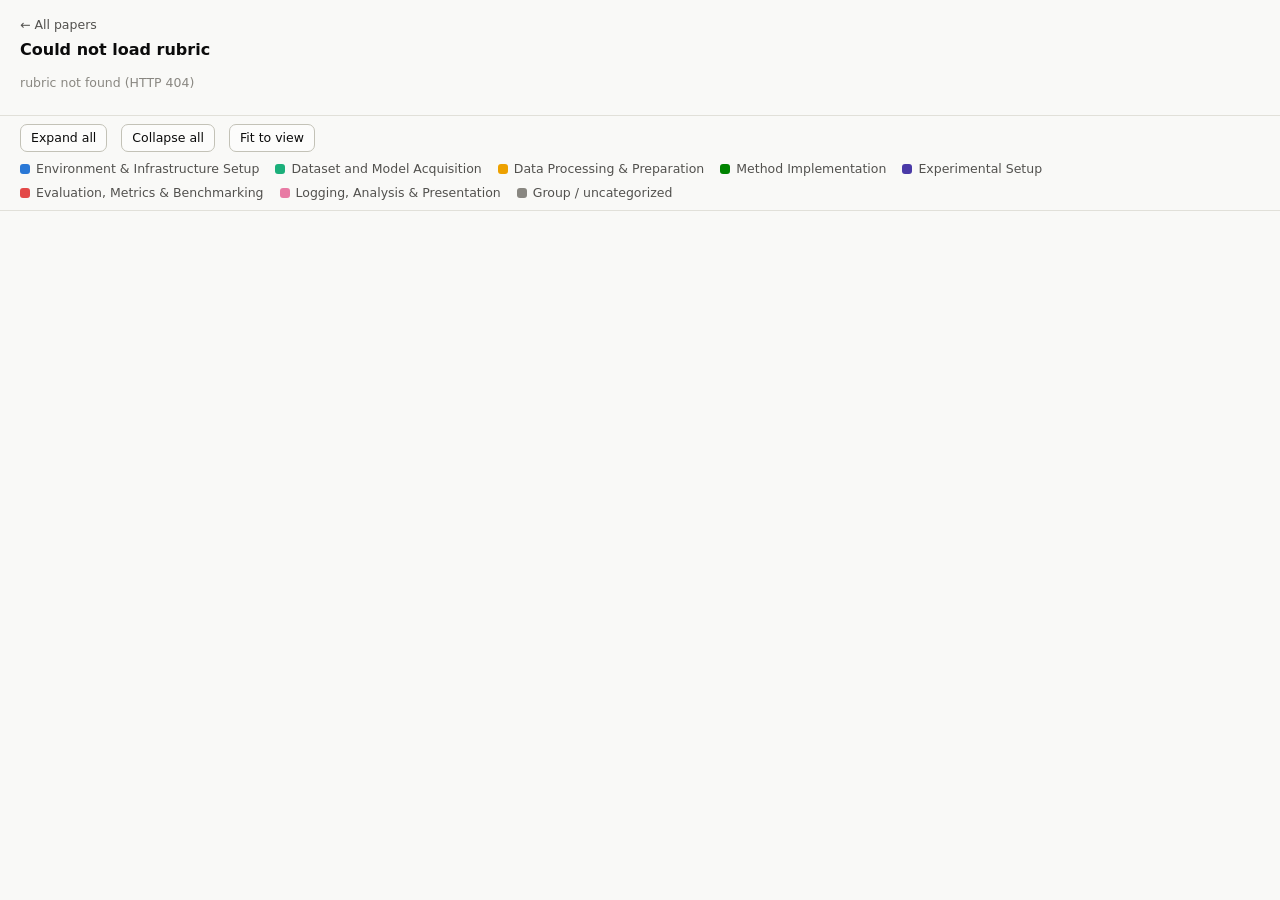
==== paper.html @ cd580bbc "Publish rubric-explorer site from research-bench docs/" ====
<!doctype html>
<html lang="en">
<head>
  <meta charset="utf-8" />
  <meta name="viewport" content="width=device-width, initial-scale=1" />
  <title>Rubric — Research Bench</title>
  <link rel="stylesheet" href="assets/style.css" />
</head>
<body class="tree-page">
  <header class="tree-header">
    <a class="back" href="index.html">← All papers</a>
    <h1 id="title">Loading…</h1>
    <p class="meta" id="meta"></p>
  </header>

  <div class="toolbar">
    <button id="expand-all" type="button">Expand all</button>
    <button id="collapse-all" type="button">Collapse all</button>
    <button id="fit" type="button">Fit to view</button>
    <div class="legend" id="legend"></div>
  </div>

  <div id="viz"></div>

  <div id="tooltip" role="tooltip"></div>

  <div id="overlay">
    <div id="detail" role="dialog" aria-modal="true" aria-labelledby="detail-title"></div>
  </div>

  <script src="vendor/d3.v7.min.js"></script>
  <script src="assets/common.js"></script>
  <script src="assets/tree.js"></script>
</body>
</html>
---- assets/style.css ----
/* Rubric explorer — shared styles.
   Color roles follow the validated reference palette; category slot order is
   the CVD-safe ordering, do not reshuffle. */

:root {
  --page: #f9f9f7;
  --surface: #fcfcfb;
  --ink: #0b0b0b;
  --ink-2: #52514e;
  --muted: #898781;
  --hairline: #e1e0d9;
  --baseline: #c3c2b7;
  --border: rgba(11, 11, 11, 0.10);
  --shadow: 0 1px 3px rgba(11, 11, 11, 0.08), 0 4px 16px rgba(11, 11, 11, 0.06);

  /* categorical slots, fixed order (validated light set) */
  --cat-1: #2a78d6; /* Environment & Infrastructure Setup */
  --cat-2: #1baf7a; /* Dataset and Model Acquisition */
  --cat-3: #eda100; /* Data Processing & Preparation */
  --cat-4: #008300; /* Method Implementation */
  --cat-5: #4a3aa7; /* Experimental Setup */
  --cat-6: #e34948; /* Evaluation, Metrics & Benchmarking */
  --cat-7: #e87ba4; /* Logging, Analysis & Presentation */
  --cat-0: #898781; /* uncategorized / group nodes */
}

@media (prefers-color-scheme: dark) {
  :root {
    --page: #0d0d0d;
    --surface: #1a1a19;
    --ink: #ffffff;
    --ink-2: #c3c2b7;
    --muted: #898781;
    --hairline: #2c2c2a;
    --baseline: #383835;
    --border: rgba(255, 255, 255, 0.10);
    --shadow: 0 1px 3px rgba(0, 0, 0, 0.4), 0 4px 16px rgba(0, 0, 0, 0.3);

    --cat-1: #3987e5;
    --cat-2: #199e70;
    --cat-3: #c98500;
    --cat-4: #008300;
    --cat-5: #9085e9;
    --cat-6: #e66767;
    --cat-7: #d55181;
    --cat-0: #898781;
  }
}

* { box-sizing: border-box; }

body {
  margin: 0;
  background: var(--page);
  color: var(--ink);
  font-family: system-ui, -apple-system, "Segoe UI", sans-serif;
  font-size: 14px;
  line-height: 1.45;
}

a { color: inherit; }

.container { max-width: 1100px; margin: 0 auto; padding: 0 24px 64px; }

header.site {
  padding: 28px 0 8px;
}
header.site h1 { font-size: 22px; margin: 0 0 4px; font-weight: 650; }
header.site p.sub { margin: 0; color: var(--ink-2); }

.legend {
  display: flex;
  flex-wrap: wrap;
  gap: 6px 16px;
  margin: 18px 0 8px;
  color: var(--ink-2);
  font-size: 12.5px;
}
.legend .item { display: inline-flex; align-items: center; gap: 6px; }
.legend .swatch {
  width: 10px; height: 10px; border-radius: 3px; flex: none;
}

.searchbar { margin: 14px 0 6px; }
.searchbar input {
  width: 100%;
  max-width: 420px;
  padding: 8px 12px;
  border: 1px solid var(--baseline);
  border-radius: 8px;
  background: var(--surface);
  color: var(--ink);
  font: inherit;
}
.searchbar input:focus { outline: 2px solid var(--cat-1); outline-offset: 1px; }

section.collection { margin-top: 28px; }
section.collection h2 {
  font-size: 15px;
  font-weight: 650;
  margin: 0 0 2px;
}
section.collection .count { color: var(--muted); font-weight: 400; }

.paper-list { display: flex; flex-direction: column; gap: 10px; margin-top: 10px; }

.paper-card {
  display: block;
  text-decoration: none;
  background: var(--surface);
  border: 1px solid var(--border);
  border-radius: 10px;
  padding: 14px 16px 12px;
}
.paper-card:hover { border-color: var(--baseline); box-shadow: var(--shadow); }
.paper-card .title { font-weight: 600; margin: 0 0 2px; }
.paper-card .meta { color: var(--muted); font-size: 12.5px; margin-bottom: 10px; }
.paper-card .meta .slug { word-break: break-all; }

.dist {
  display: flex;
  height: 8px;
  border-radius: 4px;
  overflow: hidden;
  gap: 2px; /* 2px surface gap between fills */
  background: transparent;
}
.dist span { display: block; height: 100%; border-radius: 2px; }

.empty { color: var(--muted); margin-top: 24px; }

/* ---------- tree page ---------- */

.tree-page { display: flex; flex-direction: column; height: 100vh; }

.tree-header {
  padding: 14px 20px 10px;
  border-bottom: 1px solid var(--hairline);
  background: var(--page);
}
.tree-header .back { color: var(--ink-2); text-decoration: none; font-size: 12.5px; }
.tree-header .back:hover { color: var(--ink); }
.tree-header h1 { font-size: 16px; margin: 4px 0 2px; font-weight: 650; }
.tree-header .meta { color: var(--muted); font-size: 12.5px; }

.toolbar {
  display: flex;
  align-items: center;
  flex-wrap: wrap;
  gap: 8px 14px;
  padding: 8px 20px;
  border-bottom: 1px solid var(--hairline);
  background: var(--page);
}
.toolbar button {
  font: inherit;
  font-size: 12.5px;
  color: var(--ink);
  background: var(--surface);
  border: 1px solid var(--baseline);
  border-radius: 7px;
  padding: 4px 10px;
  cursor: pointer;
}
.toolbar button:hover { border-color: var(--muted); }
.toolbar .legend { margin: 0; margin-left: auto; }

#viz { flex: 1; overflow: hidden; background: var(--page); }
#viz svg { display: block; width: 100%; height: 100%; cursor: grab; }
#viz svg:active { cursor: grabbing; }

.link { fill: none; stroke: var(--hairline); stroke-width: 1.2px; }

.node .chip {
  fill: var(--surface);
  stroke: var(--border);
  stroke-width: 1px;
  rx: 7px;
}
.node:hover .chip { stroke: var(--baseline); }
.node .accent { rx: 2px; }
.node text {
  fill: var(--ink);
  font-size: 11.5px;
  pointer-events: none;
}
.node text.count { fill: var(--muted); font-size: 10.5px; }
.node .toggle circle { fill: var(--surface); stroke: var(--baseline); stroke-width: 1px; }
.node .toggle:hover circle { stroke: var(--ink-2); }
.node .toggle text {
  fill: var(--ink-2);
  font-size: 12px;
  font-weight: 600;
  text-anchor: middle;
  pointer-events: none;
}

/* hover tooltip */
#tooltip {
  position: fixed;
  z-index: 30;
  max-width: 380px;
  background: var(--surface);
  color: var(--ink);
  border: 1px solid var(--border);
  border-radius: 8px;
  box-shadow: var(--shadow);
  padding: 8px 11px;
  font-size: 12.5px;
  pointer-events: none;
  display: none;
}
#tooltip .cat { color: var(--ink-2); font-size: 11.5px; margin-top: 4px; }

/* detail popup */
#overlay {
  position: fixed;
  inset: 0;
  z-index: 40;
  background: rgba(11, 11, 11, 0.35);
  display: none;
  align-items: flex-start;
  justify-content: center;
  padding: 8vh 16px 16px;
}
#overlay.open { display: flex; }

#detail {
  background: var(--surface);
  border: 1px solid var(--border);
  border-radius: 12px;
  box-shadow: var(--shadow);
  max-width: 720px;
  width: 100%;
  max-height: 80vh;
  overflow-y: auto;
  padding: 20px 24px 24px;
}
#detail .crumbs { color: var(--muted); font-size: 12px; margin-bottom: 10px; }
#detail .crumbs .sep { margin: 0 5px; }
#detail h2 { font-size: 15px; margin: 0 0 12px; font-weight: 600; line-height: 1.5; }
#detail .badges { display: flex; flex-wrap: wrap; gap: 6px; margin-bottom: 14px; }
#detail .badge {
  display: inline-flex;
  align-items: center;
  gap: 6px;
  border: 1px solid var(--hairline);
  border-radius: 999px;
  padding: 2px 10px;
  font-size: 12px;
  color: var(--ink-2);
}
#detail .badge .swatch { width: 9px; height: 9px; border-radius: 3px; }
#detail dl { margin: 0; }
#detail dt {
  font-size: 11.5px;
  text-transform: uppercase;
  letter-spacing: 0.04em;
  color: var(--muted);
  margin: 14px 0 3px;
}
#detail dd { margin: 0; color: var(--ink); white-space: pre-wrap; }
#detail dd.mono { font-size: 12.5px; color: var(--ink-2); }
#detail .close {
  float: right;
  font: inherit;
  font-size: 13px;
  border: 1px solid var(--baseline);
  background: var(--surface);
  color: var(--ink-2);
  border-radius: 7px;
  padding: 2px 9px;
  cursor: pointer;
}
#detail .close:hover { color: var(--ink); }
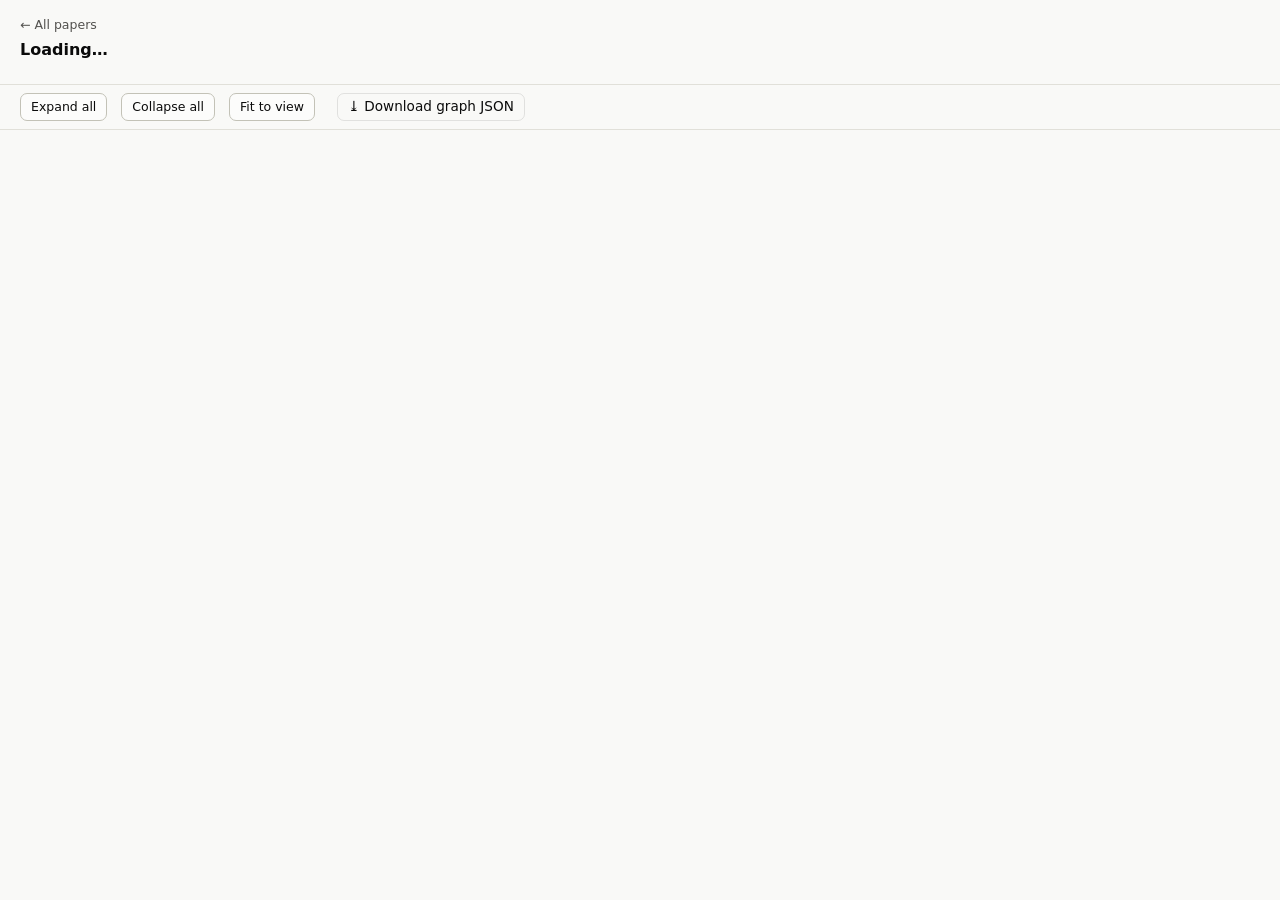
==== commit 3e445882: "Update rubric-explorer site from research-bench" ====
--- a/paper.html
+++ b/paper.html
@@ -3,7 +3,7 @@
 <head>
   <meta charset="utf-8" />
   <meta name="viewport" content="width=device-width, initial-scale=1" />
-  <title>Rubric — Research Bench</title>
+  <title>Task graph — ResearchBench</title>
   <link rel="stylesheet" href="assets/style.css" />
 </head>
 <body class="tree-page">
@@ -17,6 +17,7 @@
     <button id="expand-all" type="button">Expand all</button>
     <button id="collapse-all" type="button">Collapse all</button>
     <button id="fit" type="button">Fit to view</button>
+    <a id="download-graph" class="dl-link" href="#" download>⤓ Download graph JSON</a>
     <div class="legend" id="legend"></div>
   </div>
 
--- a/assets/style.css
+++ b/assets/style.css
@@ -81,10 +81,9 @@
   width: 10px; height: 10px; border-radius: 3px; flex: none;
 }
 
-.searchbar { margin: 14px 0 6px; }
-.searchbar input {
-  width: 100%;
-  max-width: 420px;
+.searchbar { margin: 14px 0 6px; display: flex; gap: 8px; flex-wrap: wrap; }
+.searchbar input,
+.searchbar select {
   padding: 8px 12px;
   border: 1px solid var(--baseline);
   border-radius: 8px;
@@ -92,7 +91,10 @@
   color: var(--ink);
   font: inherit;
 }
-.searchbar input:focus { outline: 2px solid var(--cat-1); outline-offset: 1px; }
+.searchbar input { flex: 1 1 260px; max-width: 420px; }
+.searchbar select { flex: none; cursor: pointer; }
+.searchbar input:focus,
+.searchbar select:focus { outline: 2px solid var(--cat-1); outline-offset: 1px; }
 
 section.collection { margin-top: 28px; }
 section.collection h2 {
@@ -273,3 +275,39 @@
   cursor: pointer;
 }
 #detail .close:hover { color: var(--ink); }
+
+/* Pending split members: visible but not clickable. */
+.paper-card.pending { opacity: 0.55; cursor: default; pointer-events: none; border-style: dashed; }
+
+/* --- Official-site hero, downloads, and baselines ------------------------- */
+.hero .tagline { font-size: 1.05rem; color: var(--ink, #333); margin: 0.2rem 0 0.4rem; font-weight: 600; }
+.stat-tiles { display: flex; gap: 12px; flex-wrap: wrap; margin-top: 14px; }
+.tile { background: var(--card-bg, #fff); border: 1px solid var(--border, #ddd); border-radius: 10px; padding: 10px 16px; display: flex; flex-direction: column; min-width: 120px; }
+.tile .n { font-size: 1.5rem; font-weight: 700; font-variant-numeric: tabular-nums; }
+.tile .l { font-size: 0.78rem; color: var(--muted, #666); }
+.tile.wide { min-width: 230px; gap: 3px; }
+.tile .pair { display: flex; justify-content: space-between; gap: 10px; align-items: baseline; }
+.tile .pair .n { font-size: 1.02rem; }
+.tile .who { font-size: 0.8rem; font-weight: 600; padding-left: 10px; position: relative; }
+.tile .who::before { content: ""; position: absolute; left: 0; top: 50%; transform: translateY(-50%); width: 6px; height: 6px; border-radius: 2px; }
+.tile .who.claude::before { background: var(--cat-1, #4269d0); }
+.tile .who.codex::before { background: var(--cat-2, #efb118); }
+.tile .l.sub { margin-top: 2px; }
+.panel { margin: 18px 0; padding: 14px 16px; background: var(--panel-bg, #fafafa); border: 1px solid var(--border, #ddd); border-radius: 12px; }
+.panel h2 { margin: 0 0 4px; font-size: 1.05rem; }
+.bundle-row { display: flex; gap: 10px; flex-wrap: wrap; margin-top: 10px; }
+.bundle { display: flex; flex-direction: column; padding: 9px 14px; border: 1px solid var(--border, #ccc); border-radius: 9px; text-decoration: none; color: inherit; background: var(--card-bg, #fff); }
+.bundle:hover { border-color: var(--cat-1, #4269d0); }
+.bundle .name { font-weight: 700; }
+.bundle .meta { font-size: 0.78rem; color: var(--muted, #666); }
+.baseline-tiles { display: flex; gap: 12px; flex-wrap: wrap; margin: 10px 0; }
+.baseline-table-wrap summary { cursor: pointer; font-size: 0.9rem; color: var(--muted, #555); }
+table.baseline { border-collapse: collapse; width: 100%; margin-top: 8px; font-size: 0.82rem; }
+table.baseline th, table.baseline td { text-align: left; padding: 4px 8px; border-bottom: 1px solid var(--border, #eee); white-space: nowrap; font-variant-numeric: tabular-nums; }
+table.baseline td .frac { color: var(--muted, #888); font-size: 0.75rem; }
+table.baseline td .pctbar { display: inline-block; vertical-align: middle; height: 6px; width: 64px; margin-right: 6px; border-radius: 3px; background: linear-gradient(to right, var(--cat-1, #4269d0) var(--w), var(--track, #e8e8e8) var(--w)); }
+.paper-card { position: relative; }
+.paper-card .stretch { position: absolute; inset: 0; z-index: 1; }
+.paper-card .dl { position: relative; z-index: 2; font-size: 0.75rem; text-decoration: none; border: 1px solid var(--border, #ccc); border-radius: 6px; padding: 1px 7px; color: var(--muted, #555); align-self: flex-start; }
+.paper-card .dl:hover { border-color: var(--cat-1, #4269d0); color: var(--cat-1, #4269d0); }
+.toolbar .dl-link { font-size: 0.85rem; margin-left: 8px; align-self: center; text-decoration: none; border: 1px solid var(--border, #ccc); border-radius: 7px; padding: 3px 10px; color: inherit; }
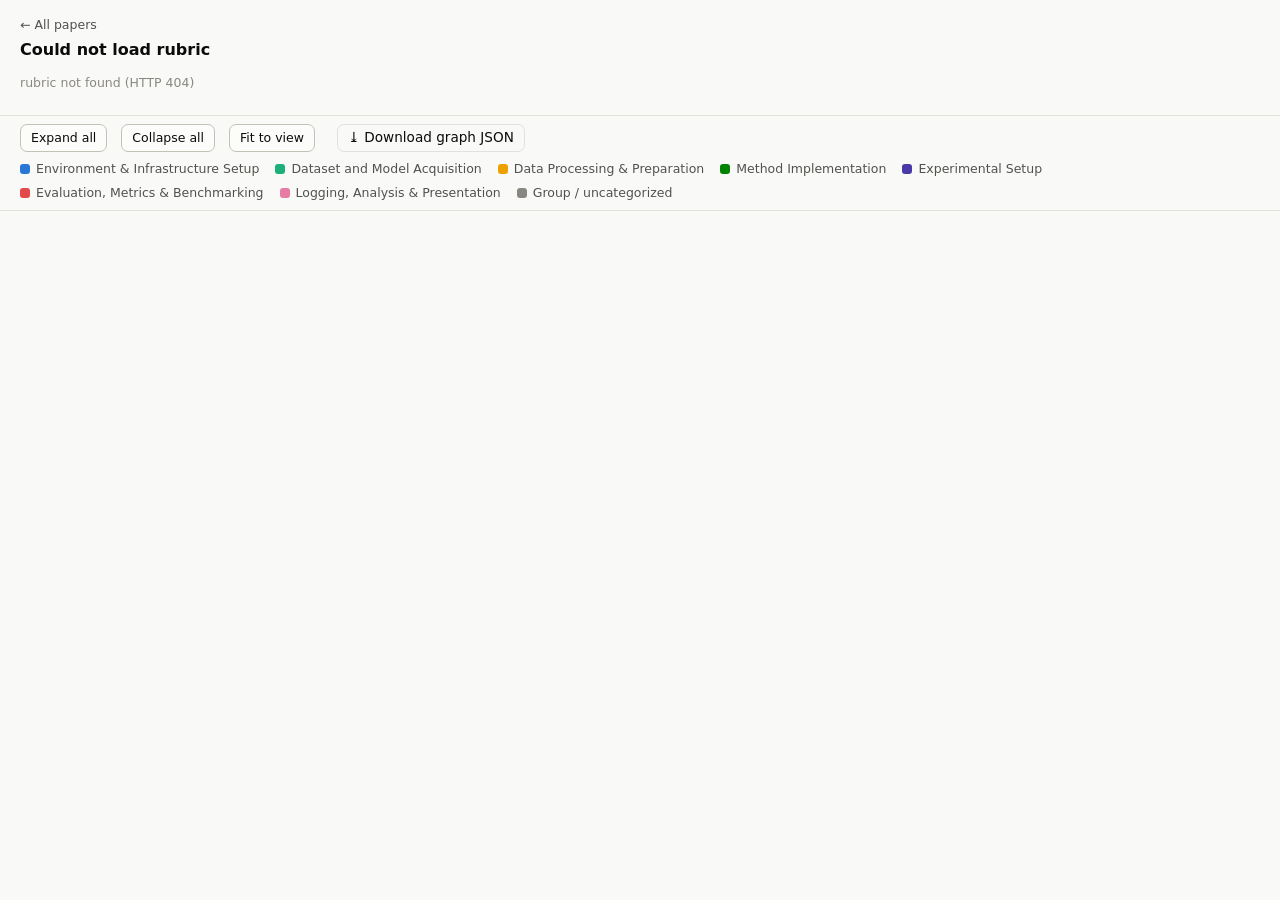
==== commit a4b058e3: "Update rubric-explorer site from research-bench" ====
--- a/paper.html
+++ b/paper.html
@@ -4,7 +4,7 @@
   <meta charset="utf-8" />
   <meta name="viewport" content="width=device-width, initial-scale=1" />
   <title>Task graph — ResearchBench</title>
-  <link rel="stylesheet" href="assets/style.css" />
+  <link rel="stylesheet" href="assets/style.css?v=8" />
 </head>
 <body class="tree-page">
   <header class="tree-header">
@@ -30,7 +30,7 @@
   </div>
 
   <script src="vendor/d3.v7.min.js"></script>
-  <script src="assets/common.js"></script>
-  <script src="assets/tree.js"></script>
+  <script src="assets/common.js?v=8"></script>
+  <script src="assets/tree.js?v=8"></script>
 </body>
 </html>
--- a/assets/style.css
+++ b/assets/style.css
@@ -311,3 +311,102 @@
 .paper-card .dl { position: relative; z-index: 2; font-size: 0.75rem; text-decoration: none; border: 1px solid var(--border, #ccc); border-radius: 6px; padding: 1px 7px; color: var(--muted, #555); align-self: flex-start; }
 .paper-card .dl:hover { border-color: var(--cat-1, #4269d0); color: var(--cat-1, #4269d0); }
 .toolbar .dl-link { font-size: 0.85rem; margin-left: 8px; align-self: center; text-decoration: none; border: 1px solid var(--border, #ccc); border-radius: 7px; padding: 3px 10px; color: inherit; }
+.about-cols { display: flex; gap: 22px; align-items: flex-start; flex-wrap: wrap; }
+.about-text { flex: 1 1 380px; }
+.about-text h3 { margin: 14px 0 4px; font-size: 0.95rem; }
+.about-text p { margin: 4px 0 8px; line-height: 1.5; font-size: 0.92rem; }
+.about-figure { flex: 0 0 300px; margin: 4px 0; }
+.about-figure svg { max-width: 100%; height: auto; }
+.about-figure figcaption { font-size: 0.78rem; color: var(--muted, #666); margin-top: 4px; }
+
+/* --- Infinity brand theme (matches omega.infinity.inc) --------------------- */
+body.brand {
+  --brand-bg: #F8F7F2;
+  --brand-accent: #D4AF37;
+  --brand-accent-soft: rgba(212, 175, 55, 0.08);
+  --brand-accent-line: rgba(212, 175, 55, 0.35);
+  background: var(--brand-bg);
+  font-family: 'Crimson Pro', Georgia, serif;
+  font-weight: 400;
+  color: #1e1c16;
+}
+body.brand h1, body.brand h2, body.brand h3 { font-family: 'Crimson Pro', Georgia, serif; font-weight: 600; letter-spacing: 0.01em; }
+body.brand .hero h1 { font-size: 2.4rem; margin: 0.35em 0 0.1em; }
+body.brand .hero .tagline { color: #4a4635; }
+body.brand .topnav { display: flex; align-items: center; justify-content: space-between; padding: 14px 0 6px; border-bottom: 1px dashed var(--brand-accent-line); }
+body.brand .brandmark img { height: 34px; width: auto; display: block; }
+body.brand .navlinks a { margin-left: 18px; text-decoration: none; color: #4a4635; font-size: 0.98rem; }
+body.brand .navlinks a:hover { color: var(--brand-accent); }
+body.brand .panel { background: var(--brand-accent-soft); border: 1px dashed var(--brand-accent-line); border-radius: 12px; }
+body.brand .tile { background: #fff; border-color: var(--brand-accent-line); }
+body.brand .tile .n { color: #1e1c16; }
+body.brand .bundle { background: #fff; border-color: var(--brand-accent-line); }
+body.brand .bundle:hover { border-color: var(--brand-accent); border-style: solid; }
+body.brand .bundle .name { color: #1e1c16; }
+body.brand .paper-card { background: #fff; border: 1px solid var(--brand-accent-line); }
+body.brand .paper-card:hover { border-color: var(--brand-accent); }
+body.brand .paper-card .dl:hover { border-color: var(--brand-accent); color: var(--brand-accent); }
+body.brand .searchbar select, body.brand .searchbar input { border: 1px solid var(--brand-accent-line); background: #fff; border-radius: 8px; font-family: inherit; }
+body.brand a { color: #7a6420; }
+body.brand .slug, body.brand code { font-family: ui-monospace, SFMono-Regular, Menlo, monospace; font-size: 0.85em; }
+
+/* Compact masthead */
+body.brand .masthead { display: flex; align-items: center; gap: 12px; padding: 10px 0; border-bottom: 1px dashed var(--brand-accent-line); }
+body.brand .masthead .brandmark img { height: 30px; width: auto; display: block; }
+body.brand .masthead .wordmark { font-family: 'Crimson Pro', Georgia, serif; font-weight: 600; font-size: 1.25rem; }
+body.brand .masthead .navlinks { margin-left: auto; }
+body.brand .hero.compact { padding: 10px 0 4px; }
+body.brand .hero.compact .tagline { font-size: 1rem; margin: 0 0 8px; }
+body.brand .hero.compact .stat-tiles { margin-top: 6px; }
+body.brand .hero.compact .tile { padding: 6px 12px; min-width: 104px; }
+body.brand .hero.compact .tile .n { font-size: 1.15rem; }
+body.brand .panel { padding: 12px 14px; margin: 12px 0; }
+body.brand .about-text p { font-size: 0.9rem; line-height: 1.45; }
+
+/* --- Landing intro: staggered INFINITY reveal ----------------------------- */
+body.brand .intro { min-height: calc(100vh - 120px); display: flex; flex-direction: column; align-items: center; justify-content: center; text-align: center; }
+body.brand .intro-word { display: flex; gap: 0.08em; font-family: 'Crimson Pro', Georgia, serif; font-weight: 300; font-size: clamp(3rem, 11vw, 7.5rem); letter-spacing: 0.14em; color: #1e1c16; }
+body.brand .intro-word span { opacity: 0; transform: translateY(0.25em); animation: ltr-in 0.9s cubic-bezier(0.2, 0.7, 0.2, 1) forwards; }
+body.brand .intro-word span:nth-child(1) { animation-delay: 0.15s; }
+body.brand .intro-word span:nth-child(2) { animation-delay: 0.32s; }
+body.brand .intro-word span:nth-child(3) { animation-delay: 0.49s; }
+body.brand .intro-word span:nth-child(4) { animation-delay: 0.66s; }
+body.brand .intro-word span:nth-child(5) { animation-delay: 0.83s; }
+body.brand .intro-word span:nth-child(6) { animation-delay: 1.00s; }
+body.brand .intro-word span:nth-child(7) { animation-delay: 1.17s; }
+body.brand .intro-word span:nth-child(8) { animation-delay: 1.34s; color: var(--brand-accent); }
+@keyframes ltr-in { to { opacity: 1; transform: none; } }
+body.brand .intro-sub { opacity: 0; animation: ltr-in 1s 2.0s forwards; color: #4a4635; font-size: 1.05rem; line-height: 1.5; margin-top: 1rem; }
+body.brand .scroll-cue { opacity: 0; animation: ltr-in 1s 2.6s forwards, bob 1.8s 3.6s ease-in-out infinite; text-decoration: none; font-size: 1.6rem; color: var(--brand-accent); margin-top: 2.2rem; }
+@keyframes bob { 50% { transform: translateY(6px); } }
+
+/* Scroll-reveal for content blocks */
+body.brand .reveal { opacity: 0; transform: translateY(18px); transition: opacity 0.7s ease, transform 0.7s ease; }
+body.brand .reveal.revealed { opacity: 1; transform: none; }
+
+@media (prefers-reduced-motion: reduce) {
+  body.brand .intro-word span, body.brand .intro-sub, body.brand .scroll-cue { animation: none; opacity: 1; transform: none; }
+  body.brand .reveal { opacity: 1; transform: none; transition: none; }
+}
+
+/* JSON download pinned top-right of each card */
+body.brand .paper-card { padding-top: 14px; }
+body.brand .paper-card .title { padding-right: 64px; }
+body.brand .paper-card .dl { position: absolute; top: 8px; right: 8px; background: #fff; }
+.baseline-toggle { display: inline-flex; align-items: center; gap: 6px; font-size: 0.9rem; color: #4a4635; margin-left: 10px; white-space: nowrap; }
+.bl-cols { display: inline-flex; gap: 8px; margin-left: 10px; font-variant-numeric: tabular-nums; }
+.bl { font-size: 0.78rem; font-weight: 600; padding-left: 12px; position: relative; }
+.bl::before { content: ""; position: absolute; left: 0; top: 50%; transform: translateY(-50%); width: 7px; height: 7px; border-radius: 2px; }
+.bl.claude::before { background: var(--cat-1, #4269d0); }
+.bl.codex::before { background: var(--cat-2, #efb118); }
+.bl-row { display: flex; gap: 14px; align-items: baseline; margin: 4px 0 6px; font-size: 0.8rem; font-variant-numeric: tabular-nums; position: relative; z-index: 2; }
+.bl-row b { font-weight: 600; }
+.bl-key { color: var(--muted, #888); font-size: 0.7rem; }
+.cbars { margin-top: 6px; display: flex; flex-direction: column; gap: 3px; }
+.cbar-row { display: flex; align-items: center; gap: 8px; }
+.cbar-label { font-size: 0.72rem; color: var(--muted, #666); width: 44px; flex: none; }
+.cbar { display: flex; height: 8px; border-radius: 4px; overflow: hidden; flex: 1; gap: 1px; background: transparent; }
+.completion-legend { display: flex; gap: 14px; flex-wrap: wrap; margin: 8px 0 2px; font-size: 0.8rem; color: #4a4635; }
+.completion-legend .chip { display: inline-flex; align-items: center; gap: 5px; }
+.completion-legend .chip i { width: 10px; height: 10px; border-radius: 3px; display: inline-block; }
+.completion-legend .note { color: var(--muted, #888); }
